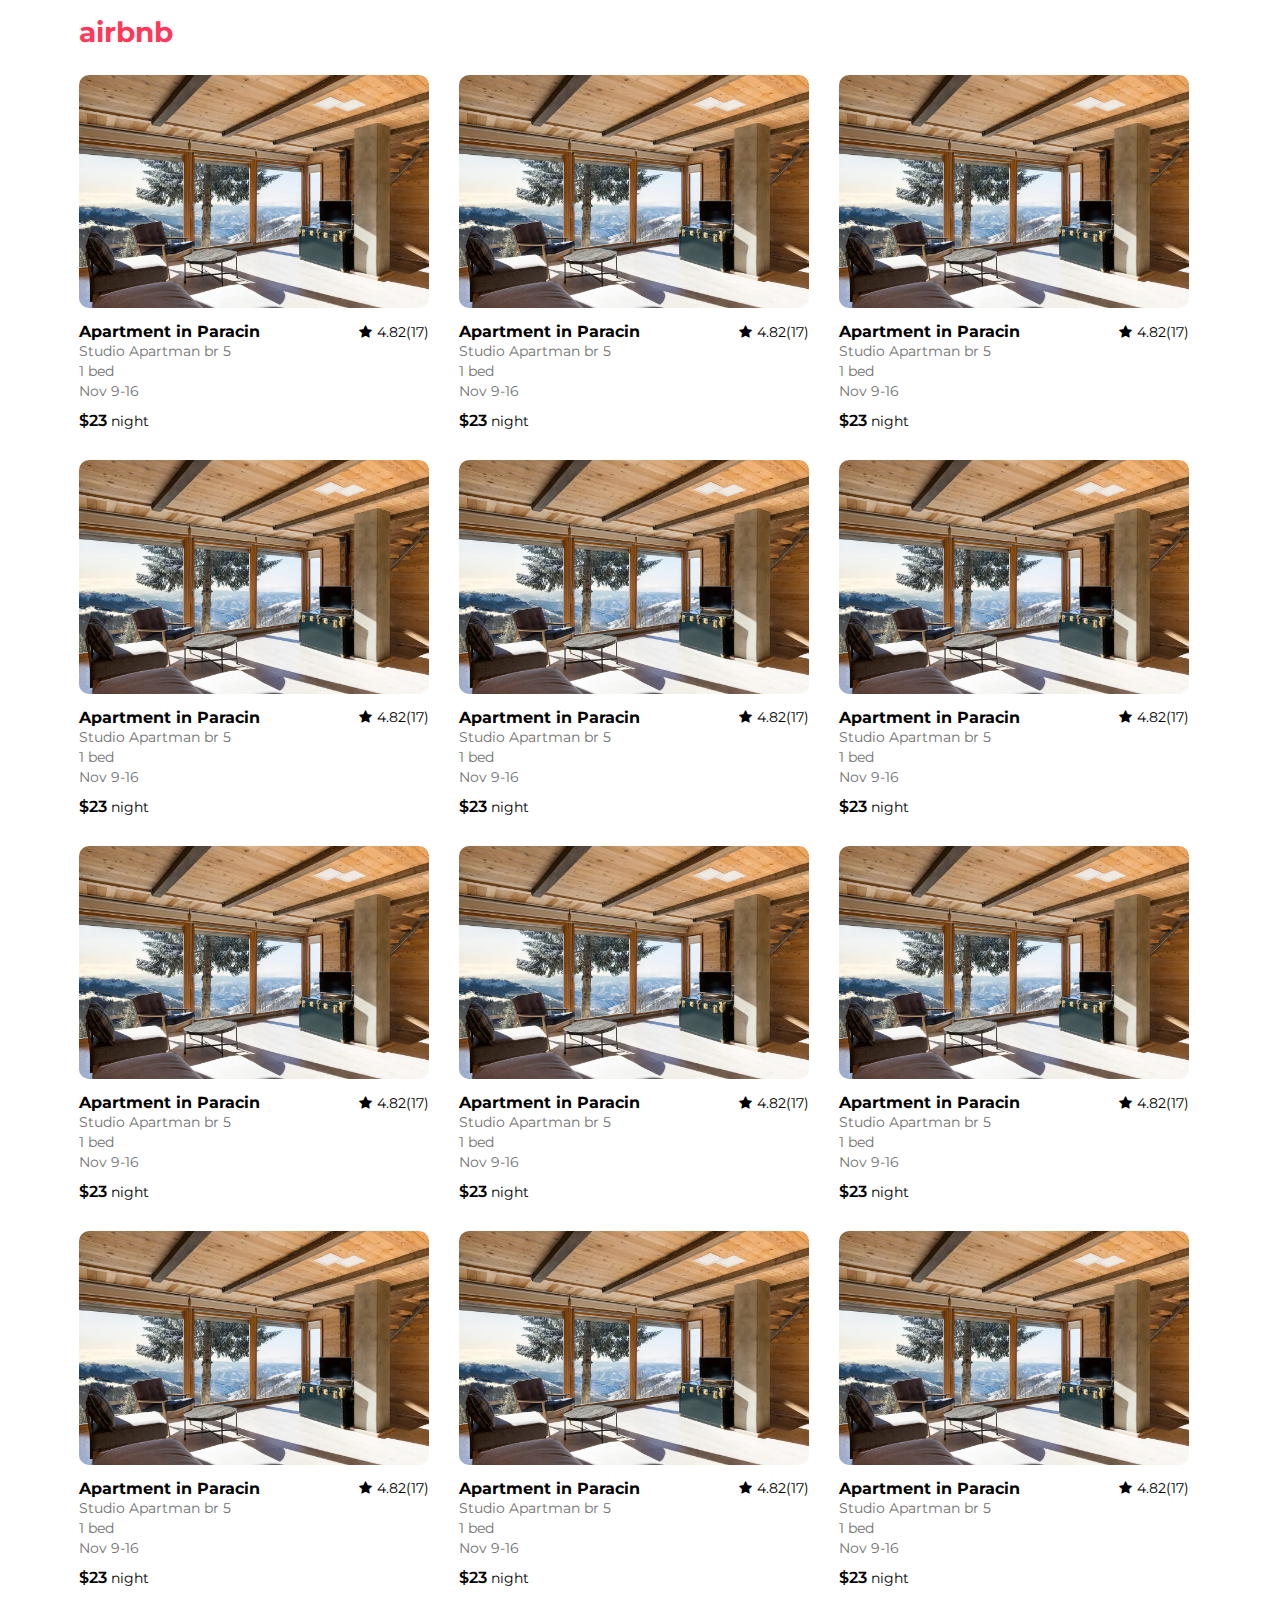
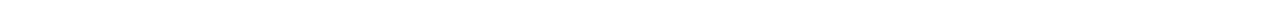
==== index.html @ a1fd3c62 "move to main folder" ====
<!DOCTYPE html>
<html lang="en">
  <head>
    <meta charset="UTF-8" />
    <meta http-equiv="X-UA-Compatible" content="IE=edge" />
    <meta name="viewport" content="width=device-width, initial-scale=1.0" />
    <link rel="stylesheet" href="css/style.css" />
    <link rel="preconnect" href="https://fonts.googleapis.com" />
    <link rel="preconnect" href="https://fonts.gstatic.com" crossorigin />
    <link
      href="https://fonts.googleapis.com/css2?family=Montserrat&display=swap"
      rel="stylesheet"
    />
    <link
      rel="icon"
      sizes="192x192"
      href="https://a0.muscache.com/airbnb/static/icons/android-icon-192x192-c0465f9f0380893768972a31a614b670.png"
    />
    <link rel="stylesheet" href="font-awesome/css/font-awesome.min.css" />
    <title>Airbnb | Nemanja Task#1</title>
  </head>
  <body>
    <header class="w-one-hundred">
      <div class="logo">
        <h1>airbnb</h1>
      </div>
    </header>
    <main>
      <div class="wrapper">
        <article class="home">
          <div class="home-photo w-one-hundred">
            <img class="app-img" src="img/img2.jpg" alt="" />
            <div class="superhost"></div>
            <div class="save-home"></div>
          </div>
          <div class="home-info w-one-hundred">
            <div class="home-name">
              <h2 class="home-heading">Apartment in Paracin</h2>
            </div>
            <div class="home-rating">
              <p><i class="fa fa-star rating-star"></i>4.82(17)</p>
            </div>
          </div>
          <div class="apartment-info">
            <div class="apartment-name">
              <p>Studio Apartman br 5</p>
            </div>
            <div class="bed-number">1 bed</div>
            <div class="date">Nov 9-16</div>
          </div>
          <div class="price"><span class="price-tag">$23</span> night</div>
        </article>

        <article class="home">
          <div class="home-photo w-one-hundred">
            <img class="app-img" src="img/img2.jpg" alt="" />
          </div>
          <div class="home-info w-one-hundred">
            <div class="home-name">
              <h2 class="home-heading">Apartment in Paracin</h2>
            </div>
            <div class="home-rating">
              <p><i class="fa fa-star rating-star"></i>4.82(17)</p>
            </div>
          </div>
          <div class="apartment-info">
            <div class="apartment-name">
              <p>Studio Apartman br 5</p>
            </div>
            <div class="bed-number">1 bed</div>
            <div class="date">Nov 9-16</div>
          </div>
          <div class="price"><span class="price-tag">$23</span> night</div>
        </article>

        <article class="home">
          <div class="home-photo w-one-hundred">
            <img class="app-img" src="img/img2.jpg" alt="" />
            <div class="superhost"></div>
            <div class="save-home"></div>
          </div>
          <div class="home-info w-one-hundred">
            <div class="home-name">
              <h2 class="home-heading">Apartment in Paracin</h2>
            </div>
            <div class="home-rating">
              <p><i class="fa fa-star rating-star"></i>4.82(17)</p>
            </div>
          </div>
          <div class="apartment-info">
            <div class="apartment-name">
              <p>Studio Apartman br 5</p>
            </div>
            <div class="bed-number">1 bed</div>
            <div class="date">Nov 9-16</div>
          </div>
          <div class="price"><span class="price-tag">$23</span> night</div>
        </article>

        <article class="home">
          <div class="home-photo w-one-hundred">
            <img class="app-img" src="img/img2.jpg" alt="" />
          </div>
          <div class="home-info w-one-hundred">
            <div class="home-name">
              <h2 class="home-heading">Apartment in Paracin</h2>
            </div>
            <div class="home-rating">
              <p><i class="fa fa-star rating-star"></i>4.82(17)</p>
            </div>
          </div>
          <div class="apartment-info">
            <div class="apartment-name">
              <p>Studio Apartman br 5</p>
            </div>
            <div class="bed-number">1 bed</div>
            <div class="date">Nov 9-16</div>
          </div>
          <div class="price"><span class="price-tag">$23</span> night</div>
        </article>

        <article class="home">
          <div class="home-photo w-one-hundred">
            <img class="app-img" src="img/img2.jpg" alt="" />
            <div class="superhost"></div>
            <div class="save-home"></div>
          </div>
          <div class="home-info w-one-hundred">
            <div class="home-name">
              <h2 class="home-heading">Apartment in Paracin</h2>
            </div>
            <div class="home-rating">
              <p><i class="fa fa-star rating-star"></i>4.82(17)</p>
            </div>
          </div>
          <div class="apartment-info">
            <div class="apartment-name">
              <p>Studio Apartman br 5</p>
            </div>
            <div class="bed-number">1 bed</div>
            <div class="date">Nov 9-16</div>
          </div>
          <div class="price"><span class="price-tag">$23</span> night</div>
        </article>

        <article class="home">
          <div class="home-photo w-one-hundred">
            <img class="app-img" src="img/img2.jpg" alt="" />
          </div>
          <div class="home-info w-one-hundred">
            <div class="home-name">
              <h2 class="home-heading">Apartment in Paracin</h2>
            </div>
            <div class="home-rating">
              <p><i class="fa fa-star rating-star"></i>4.82(17)</p>
            </div>
          </div>
          <div class="apartment-info">
            <div class="apartment-name">
              <p>Studio Apartman br 5</p>
            </div>
            <div class="bed-number">1 bed</div>
            <div class="date">Nov 9-16</div>
          </div>
          <div class="price"><span class="price-tag">$23</span> night</div>
        </article>

        <article class="home">
          <div class="home-photo w-one-hundred">
            <img class="app-img" src="img/img2.jpg" alt="" />
            <div class="superhost"></div>
            <div class="save-home"></div>
          </div>
          <div class="home-info w-one-hundred">
            <div class="home-name">
              <h2 class="home-heading">Apartment in Paracin</h2>
            </div>
            <div class="home-rating">
              <p><i class="fa fa-star rating-star"></i>4.82(17)</p>
            </div>
          </div>
          <div class="apartment-info">
            <div class="apartment-name">
              <p>Studio Apartman br 5</p>
            </div>
            <div class="bed-number">1 bed</div>
            <div class="date">Nov 9-16</div>
          </div>
          <div class="price"><span class="price-tag">$23</span> night</div>
        </article>

        <article class="home">
          <div class="home-photo w-one-hundred">
            <img class="app-img" src="img/img2.jpg" alt="" />
            <div class="superhost"></div>
            <div class="save-home"></div>
          </div>
          <div class="home-info w-one-hundred">
            <div class="home-name">
              <h2 class="home-heading">Apartment in Paracin</h2>
            </div>
            <div class="home-rating">
              <p><i class="fa fa-star rating-star"></i>4.82(17)</p>
            </div>
          </div>
          <div class="apartment-info">
            <div class="apartment-name">
              <p>Studio Apartman br 5</p>
            </div>
            <div class="bed-number">1 bed</div>
            <div class="date">Nov 9-16</div>
          </div>
          <div class="price"><span class="price-tag">$23</span> night</div>
        </article>

        <article class="home">
          <div class="home-photo w-one-hundred">
            <img class="app-img" src="img/img2.jpg" alt="" />
            <div class="superhost"></div>
            <div class="save-home"></div>
          </div>
          <div class="home-info w-one-hundred">
            <div class="home-name">
              <h2 class="home-heading">Apartment in Paracin</h2>
            </div>
            <div class="home-rating">
              <p><i class="fa fa-star rating-star"></i>4.82(17)</p>
            </div>
          </div>
          <div class="apartment-info">
            <div class="apartment-name">
              <p>Studio Apartman br 5</p>
            </div>
            <div class="bed-number">1 bed</div>
            <div class="date">Nov 9-16</div>
          </div>
          <div class="price"><span class="price-tag">$23</span> night</div>
        </article>

        <article class="home">
          <div class="home-photo w-one-hundred">
            <img class="app-img" src="img/img2.jpg" alt="" />
            <div class="superhost"></div>
            <div class="save-home"></div>
          </div>
          <div class="home-info w-one-hundred">
            <div class="home-name">
              <h2 class="home-heading">Apartment in Paracin</h2>
            </div>
            <div class="home-rating">
              <p><i class="fa fa-star rating-star"></i>4.82(17)</p>
            </div>
          </div>
          <div class="apartment-info">
            <div class="apartment-name">
              <p>Studio Apartman br 5</p>
            </div>
            <div class="bed-number">1 bed</div>
            <div class="date">Nov 9-16</div>
          </div>
          <div class="price"><span class="price-tag">$23</span> night</div>
        </article>

        <article class="home">
          <div class="home-photo w-one-hundred">
            <img class="app-img" src="img/img2.jpg" alt="" />
            <div class="superhost"></div>
            <div class="save-home"></div>
          </div>
          <div class="home-info w-one-hundred">
            <div class="home-name">
              <h2 class="home-heading">Apartment in Paracin</h2>
            </div>
            <div class="home-rating">
              <p><i class="fa fa-star rating-star"></i>4.82(17)</p>
            </div>
          </div>
          <div class="apartment-info">
            <div class="apartment-name">
              <p>Studio Apartman br 5</p>
            </div>
            <div class="bed-number">1 bed</div>
            <div class="date">Nov 9-16</div>
          </div>
          <div class="price"><span class="price-tag">$23</span> night</div>
        </article>

        <article class="home">
          <div class="home-photo w-one-hundred">
            <img class="app-img" src="img/img2.jpg" alt="" />
            <div class="superhost"></div>
            <div class="save-home"></div>
          </div>
          <div class="home-info w-one-hundred">
            <div class="home-name">
              <h2 class="home-heading">Apartment in Paracin</h2>
            </div>
            <div class="home-rating">
              <p><i class="fa fa-star rating-star"></i>4.82(17)</p>
            </div>
          </div>
          <div class="apartment-info">
            <div class="apartment-name">
              <p>Studio Apartman br 5</p>
            </div>
            <div class="bed-number">1 bed</div>
            <div class="date">Nov 9-16</div>
          </div>
          <div class="price"><span class="price-tag">$23</span> night</div>
        </article>
      </div>
    </main>
  </body>
</html>
---- css/style.css ----
* {
  box-sizing: border-box;
  margin: 0;
  padding: 0;
}

html {
  font-family: "Montserrat", sans-serif;
  font-size: 14px;
}

.w-one-hundred {
  width: 100%;
}

/* MOBILE FIRST */

header {
  height: 60px;
}

.wrapper {
  display: flex;
  flex-wrap: wrap;
  width: 95%;
  margin: 0 auto;
}

.logo {
  width: 95%;
  margin: 0 auto;
  padding: 15px;
  color: #ff385c;
}

.home {
  width: 100%;
  padding: 15px;
}

.home-photo .app-img {
  width: 100%;
  height: auto;
  border-radius: 10px;
}

.home-info {
  margin-top: 10px;
  display: flex;
  justify-content: space-between;
}

.home-info .home-name .home-heading {
  font-size: 14px;
}

.home-info .home-rating .rating-star {
  margin-right: 5px;
}

.apartment-info {
  color: #717171;
  line-height: 20px;
}

.price {
  margin-top: 10px;
}

.price .price-tag {
  font-size: 16px;
  font-weight: 600;
}

/* MEDIA 550 */

@media screen and (min-width: 550px) {
  .home {
    width: 50%;
  }

  .home-photo .app-img {
    width: 100%;
    height: auto;
  }
}

/* MEDIA 992 */

@media screen and (min-width: 992px) {
  .wrapper {
    width: 90%;
  }

  .logo {
    width: 90%;
    margin: 0 auto;
  }

  .home {
    width: 33%;
  }
  .home-photo .app-img {
    width: 100%;
    height: auto;
  }

  .home-info {
    display: flex;
    justify-content: space-between;
    align-items: center;
  }

  .home-info .home-name .home-heading {
    font-size: 16px;
  }
}

/* MEDIA 1500 */

@media screen and (min-width: 1500px) {
  .wrapper {
    width: 90%;
  }
  .logo {
    width: 90%;
  }
  .home {
    width: 25%;
  }
  .home-photo .app-img {
    width: 100%;
    height: auto;
  }
}
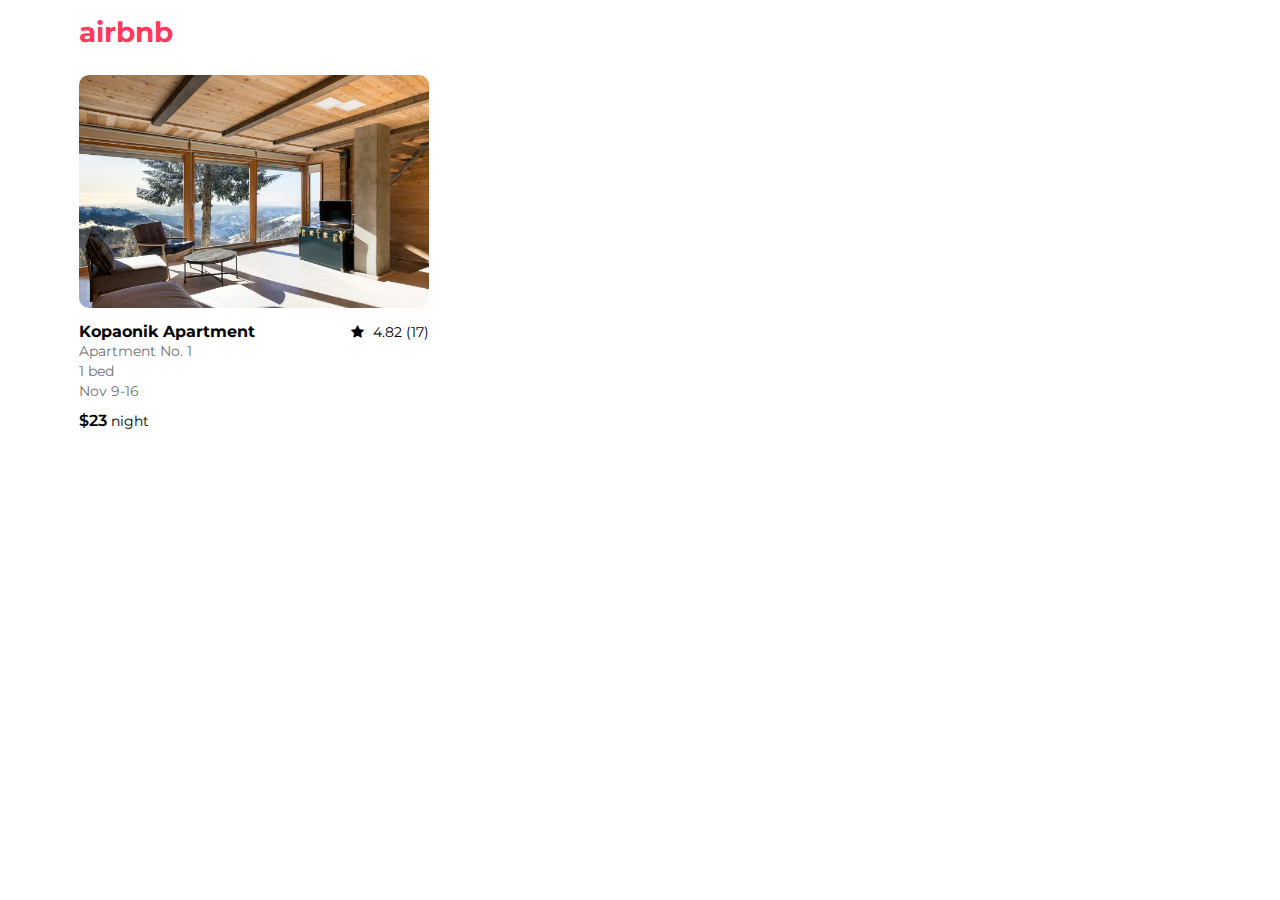
==== commit 54686f69: "dynamic html from JS" ====
--- a/index.html
+++ b/index.html
@@ -27,288 +27,291 @@
     </header>
     <main>
       <div class="wrapper">
-        <article class="home">
-          <div class="home-photo w-one-hundred">
-            <img class="app-img" src="img/img2.jpg" alt="" />
-            <div class="superhost"></div>
-            <div class="save-home"></div>
-          </div>
-          <div class="home-info w-one-hundred">
-            <div class="home-name">
-              <h2 class="home-heading">Apartment in Paracin</h2>
-            </div>
-            <div class="home-rating">
-              <p><i class="fa fa-star rating-star"></i>4.82(17)</p>
-            </div>
-          </div>
-          <div class="apartment-info">
-            <div class="apartment-name">
-              <p>Studio Apartman br 5</p>
-            </div>
-            <div class="bed-number">1 bed</div>
-            <div class="date">Nov 9-16</div>
-          </div>
-          <div class="price"><span class="price-tag">$23</span> night</div>
-        </article>
-
-        <article class="home">
-          <div class="home-photo w-one-hundred">
-            <img class="app-img" src="img/img2.jpg" alt="" />
-          </div>
-          <div class="home-info w-one-hundred">
-            <div class="home-name">
-              <h2 class="home-heading">Apartment in Paracin</h2>
-            </div>
-            <div class="home-rating">
-              <p><i class="fa fa-star rating-star"></i>4.82(17)</p>
-            </div>
-          </div>
-          <div class="apartment-info">
-            <div class="apartment-name">
-              <p>Studio Apartman br 5</p>
-            </div>
-            <div class="bed-number">1 bed</div>
-            <div class="date">Nov 9-16</div>
-          </div>
-          <div class="price"><span class="price-tag">$23</span> night</div>
-        </article>
-
-        <article class="home">
-          <div class="home-photo w-one-hundred">
-            <img class="app-img" src="img/img2.jpg" alt="" />
-            <div class="superhost"></div>
-            <div class="save-home"></div>
-          </div>
-          <div class="home-info w-one-hundred">
-            <div class="home-name">
-              <h2 class="home-heading">Apartment in Paracin</h2>
-            </div>
-            <div class="home-rating">
-              <p><i class="fa fa-star rating-star"></i>4.82(17)</p>
-            </div>
-          </div>
-          <div class="apartment-info">
-            <div class="apartment-name">
-              <p>Studio Apartman br 5</p>
-            </div>
-            <div class="bed-number">1 bed</div>
-            <div class="date">Nov 9-16</div>
-          </div>
-          <div class="price"><span class="price-tag">$23</span> night</div>
-        </article>
-
-        <article class="home">
-          <div class="home-photo w-one-hundred">
-            <img class="app-img" src="img/img2.jpg" alt="" />
-          </div>
-          <div class="home-info w-one-hundred">
-            <div class="home-name">
-              <h2 class="home-heading">Apartment in Paracin</h2>
-            </div>
-            <div class="home-rating">
-              <p><i class="fa fa-star rating-star"></i>4.82(17)</p>
-            </div>
-          </div>
-          <div class="apartment-info">
-            <div class="apartment-name">
-              <p>Studio Apartman br 5</p>
-            </div>
-            <div class="bed-number">1 bed</div>
-            <div class="date">Nov 9-16</div>
-          </div>
-          <div class="price"><span class="price-tag">$23</span> night</div>
-        </article>
-
-        <article class="home">
-          <div class="home-photo w-one-hundred">
-            <img class="app-img" src="img/img2.jpg" alt="" />
-            <div class="superhost"></div>
-            <div class="save-home"></div>
-          </div>
-          <div class="home-info w-one-hundred">
-            <div class="home-name">
-              <h2 class="home-heading">Apartment in Paracin</h2>
-            </div>
-            <div class="home-rating">
-              <p><i class="fa fa-star rating-star"></i>4.82(17)</p>
-            </div>
-          </div>
-          <div class="apartment-info">
-            <div class="apartment-name">
-              <p>Studio Apartman br 5</p>
-            </div>
-            <div class="bed-number">1 bed</div>
-            <div class="date">Nov 9-16</div>
-          </div>
-          <div class="price"><span class="price-tag">$23</span> night</div>
-        </article>
-
-        <article class="home">
-          <div class="home-photo w-one-hundred">
-            <img class="app-img" src="img/img2.jpg" alt="" />
-          </div>
-          <div class="home-info w-one-hundred">
-            <div class="home-name">
-              <h2 class="home-heading">Apartment in Paracin</h2>
-            </div>
-            <div class="home-rating">
-              <p><i class="fa fa-star rating-star"></i>4.82(17)</p>
-            </div>
-          </div>
-          <div class="apartment-info">
-            <div class="apartment-name">
-              <p>Studio Apartman br 5</p>
-            </div>
-            <div class="bed-number">1 bed</div>
-            <div class="date">Nov 9-16</div>
-          </div>
-          <div class="price"><span class="price-tag">$23</span> night</div>
-        </article>
-
-        <article class="home">
-          <div class="home-photo w-one-hundred">
-            <img class="app-img" src="img/img2.jpg" alt="" />
-            <div class="superhost"></div>
-            <div class="save-home"></div>
-          </div>
-          <div class="home-info w-one-hundred">
-            <div class="home-name">
-              <h2 class="home-heading">Apartment in Paracin</h2>
-            </div>
-            <div class="home-rating">
-              <p><i class="fa fa-star rating-star"></i>4.82(17)</p>
-            </div>
-          </div>
-          <div class="apartment-info">
-            <div class="apartment-name">
-              <p>Studio Apartman br 5</p>
-            </div>
-            <div class="bed-number">1 bed</div>
-            <div class="date">Nov 9-16</div>
-          </div>
-          <div class="price"><span class="price-tag">$23</span> night</div>
-        </article>
-
-        <article class="home">
-          <div class="home-photo w-one-hundred">
-            <img class="app-img" src="img/img2.jpg" alt="" />
-            <div class="superhost"></div>
-            <div class="save-home"></div>
-          </div>
-          <div class="home-info w-one-hundred">
-            <div class="home-name">
-              <h2 class="home-heading">Apartment in Paracin</h2>
-            </div>
-            <div class="home-rating">
-              <p><i class="fa fa-star rating-star"></i>4.82(17)</p>
-            </div>
-          </div>
-          <div class="apartment-info">
-            <div class="apartment-name">
-              <p>Studio Apartman br 5</p>
-            </div>
-            <div class="bed-number">1 bed</div>
-            <div class="date">Nov 9-16</div>
-          </div>
-          <div class="price"><span class="price-tag">$23</span> night</div>
-        </article>
-
-        <article class="home">
-          <div class="home-photo w-one-hundred">
-            <img class="app-img" src="img/img2.jpg" alt="" />
-            <div class="superhost"></div>
-            <div class="save-home"></div>
-          </div>
-          <div class="home-info w-one-hundred">
-            <div class="home-name">
-              <h2 class="home-heading">Apartment in Paracin</h2>
-            </div>
-            <div class="home-rating">
-              <p><i class="fa fa-star rating-star"></i>4.82(17)</p>
-            </div>
-          </div>
-          <div class="apartment-info">
-            <div class="apartment-name">
-              <p>Studio Apartman br 5</p>
-            </div>
-            <div class="bed-number">1 bed</div>
-            <div class="date">Nov 9-16</div>
-          </div>
-          <div class="price"><span class="price-tag">$23</span> night</div>
-        </article>
-
-        <article class="home">
-          <div class="home-photo w-one-hundred">
-            <img class="app-img" src="img/img2.jpg" alt="" />
-            <div class="superhost"></div>
-            <div class="save-home"></div>
-          </div>
-          <div class="home-info w-one-hundred">
-            <div class="home-name">
-              <h2 class="home-heading">Apartment in Paracin</h2>
-            </div>
-            <div class="home-rating">
-              <p><i class="fa fa-star rating-star"></i>4.82(17)</p>
-            </div>
-          </div>
-          <div class="apartment-info">
-            <div class="apartment-name">
-              <p>Studio Apartman br 5</p>
-            </div>
-            <div class="bed-number">1 bed</div>
-            <div class="date">Nov 9-16</div>
-          </div>
-          <div class="price"><span class="price-tag">$23</span> night</div>
-        </article>
-
-        <article class="home">
-          <div class="home-photo w-one-hundred">
-            <img class="app-img" src="img/img2.jpg" alt="" />
-            <div class="superhost"></div>
-            <div class="save-home"></div>
-          </div>
-          <div class="home-info w-one-hundred">
-            <div class="home-name">
-              <h2 class="home-heading">Apartment in Paracin</h2>
-            </div>
-            <div class="home-rating">
-              <p><i class="fa fa-star rating-star"></i>4.82(17)</p>
-            </div>
-          </div>
-          <div class="apartment-info">
-            <div class="apartment-name">
-              <p>Studio Apartman br 5</p>
-            </div>
-            <div class="bed-number">1 bed</div>
-            <div class="date">Nov 9-16</div>
-          </div>
-          <div class="price"><span class="price-tag">$23</span> night</div>
-        </article>
-
-        <article class="home">
-          <div class="home-photo w-one-hundred">
-            <img class="app-img" src="img/img2.jpg" alt="" />
-            <div class="superhost"></div>
-            <div class="save-home"></div>
-          </div>
-          <div class="home-info w-one-hundred">
-            <div class="home-name">
-              <h2 class="home-heading">Apartment in Paracin</h2>
-            </div>
-            <div class="home-rating">
-              <p><i class="fa fa-star rating-star"></i>4.82(17)</p>
-            </div>
-          </div>
-          <div class="apartment-info">
-            <div class="apartment-name">
-              <p>Studio Apartman br 5</p>
-            </div>
-            <div class="bed-number">1 bed</div>
-            <div class="date">Nov 9-16</div>
-          </div>
-          <div class="price"><span class="price-tag">$23</span> night</div>
-        </article>
+        <!-- <article class="home">
+          <div class="home-photo w-one-hundred">
+            <img class="app-img" src="img/img2.jpg" alt="" />
+            <div class="superhost"></div>
+            <div class="save-home"></div>
+          </div>
+          <div class="home-info w-one-hundred">
+            <div class="home-name">
+              <h2 class="home-heading">Apartment in Paracin</h2>
+            </div>
+            <div class="home-rating">
+              <p><i class="fa fa-star rating-star"></i>4.82(17)</p>
+            </div>
+          </div>
+          <div class="apartment-info">
+            <div class="apartment-name">
+              <p>Studio Apartman br 5</p>
+            </div>
+            <div class="bed-number">1 bed</div>
+            <div class="date">Nov 9-16</div>
+          </div>
+          <div class="price">
+            <span class="price-tag">$23</span> night
+          </div>
+        </article> -->
+
+        <!-- <article class="home">
+          <div class="home-photo w-one-hundred">
+            <img class="app-img" src="img/img2.jpg" alt="" />
+          </div>
+          <div class="home-info w-one-hundred">
+            <div class="home-name">
+              <h2 class="home-heading">Apartment in Paracin</h2>
+            </div>
+            <div class="home-rating">
+              <p><i class="fa fa-star rating-star"></i>4.82(17)</p>
+            </div>
+          </div>
+          <div class="apartment-info">
+            <div class="apartment-name">
+              <p>Studio Apartman br 5</p>
+            </div>
+            <div class="bed-number">1 bed</div>
+            <div class="date">Nov 9-16</div>
+          </div>
+          <div class="price"><span class="price-tag">$23</span> night</div>
+        </article> -->
+
+        <!-- <article class="home">
+          <div class="home-photo w-one-hundred">
+            <img class="app-img" src="img/img2.jpg" alt="" />
+            <div class="superhost"></div>
+            <div class="save-home"></div>
+          </div>
+          <div class="home-info w-one-hundred">
+            <div class="home-name">
+              <h2 class="home-heading">Apartment in Paracin</h2>
+            </div>
+            <div class="home-rating">
+              <p><i class="fa fa-star rating-star"></i>4.82(17)</p>
+            </div>
+          </div>
+          <div class="apartment-info">
+            <div class="apartment-name">
+              <p>Studio Apartman br 5</p>
+            </div>
+            <div class="bed-number">1 bed</div>
+            <div class="date">Nov 9-16</div>
+          </div>
+          <div class="price"><span class="price-tag">$23</span> night</div>
+        </article>
+
+        <article class="home">
+          <div class="home-photo w-one-hundred">
+            <img class="app-img" src="img/img2.jpg" alt="" />
+          </div>
+          <div class="home-info w-one-hundred">
+            <div class="home-name">
+              <h2 class="home-heading">Apartment in Paracin</h2>
+            </div>
+            <div class="home-rating">
+              <p><i class="fa fa-star rating-star"></i>4.82(17)</p>
+            </div>
+          </div>
+          <div class="apartment-info">
+            <div class="apartment-name">
+              <p>Studio Apartman br 5</p>
+            </div>
+            <div class="bed-number">1 bed</div>
+            <div class="date">Nov 9-16</div>
+          </div>
+          <div class="price"><span class="price-tag">$23</span> night</div>
+        </article>
+
+        <article class="home">
+          <div class="home-photo w-one-hundred">
+            <img class="app-img" src="img/img2.jpg" alt="" />
+            <div class="superhost"></div>
+            <div class="save-home"></div>
+          </div>
+          <div class="home-info w-one-hundred">
+            <div class="home-name">
+              <h2 class="home-heading">Apartment in Paracin</h2>
+            </div>
+            <div class="home-rating">
+              <p><i class="fa fa-star rating-star"></i>4.82(17)</p>
+            </div>
+          </div>
+          <div class="apartment-info">
+            <div class="apartment-name">
+              <p>Studio Apartman br 5</p>
+            </div>
+            <div class="bed-number">1 bed</div>
+            <div class="date">Nov 9-16</div>
+          </div>
+          <div class="price"><span class="price-tag">$23</span> night</div>
+        </article>
+
+        <article class="home">
+          <div class="home-photo w-one-hundred">
+            <img class="app-img" src="img/img2.jpg" alt="" />
+          </div>
+          <div class="home-info w-one-hundred">
+            <div class="home-name">
+              <h2 class="home-heading">Apartment in Paracin</h2>
+            </div>
+            <div class="home-rating">
+              <p><i class="fa fa-star rating-star"></i>4.82(17)</p>
+            </div>
+          </div>
+          <div class="apartment-info">
+            <div class="apartment-name">
+              <p>Studio Apartman br 5</p>
+            </div>
+            <div class="bed-number">1 bed</div>
+            <div class="date">Nov 9-16</div>
+          </div>
+          <div class="price"><span class="price-tag">$23</span> night</div>
+        </article>
+
+        <article class="home">
+          <div class="home-photo w-one-hundred">
+            <img class="app-img" src="img/img2.jpg" alt="" />
+            <div class="superhost"></div>
+            <div class="save-home"></div>
+          </div>
+          <div class="home-info w-one-hundred">
+            <div class="home-name">
+              <h2 class="home-heading">Apartment in Paracin</h2>
+            </div>
+            <div class="home-rating">
+              <p><i class="fa fa-star rating-star"></i>4.82(17)</p>
+            </div>
+          </div>
+          <div class="apartment-info">
+            <div class="apartment-name">
+              <p>Studio Apartman br 5</p>
+            </div>
+            <div class="bed-number">1 bed</div>
+            <div class="date">Nov 9-16</div>
+          </div>
+          <div class="price"><span class="price-tag">$23</span> night</div>
+        </article>
+
+        <article class="home">
+          <div class="home-photo w-one-hundred">
+            <img class="app-img" src="img/img2.jpg" alt="" />
+            <div class="superhost"></div>
+            <div class="save-home"></div>
+          </div>
+          <div class="home-info w-one-hundred">
+            <div class="home-name">
+              <h2 class="home-heading">Apartment in Paracin</h2>
+            </div>
+            <div class="home-rating">
+              <p><i class="fa fa-star rating-star"></i>4.82(17)</p>
+            </div>
+          </div>
+          <div class="apartment-info">
+            <div class="apartment-name">
+              <p>Studio Apartman br 5</p>
+            </div>
+            <div class="bed-number">1 bed</div>
+            <div class="date">Nov 9-16</div>
+          </div>
+          <div class="price"><span class="price-tag">$23</span> night</div>
+        </article>
+
+        <article class="home">
+          <div class="home-photo w-one-hundred">
+            <img class="app-img" src="img/img2.jpg" alt="" />
+            <div class="superhost"></div>
+            <div class="save-home"></div>
+          </div>
+          <div class="home-info w-one-hundred">
+            <div class="home-name">
+              <h2 class="home-heading">Apartment in Paracin</h2>
+            </div>
+            <div class="home-rating">
+              <p><i class="fa fa-star rating-star"></i>4.82(17)</p>
+            </div>
+          </div>
+          <div class="apartment-info">
+            <div class="apartment-name">
+              <p>Studio Apartman br 5</p>
+            </div>
+            <div class="bed-number">1 bed</div>
+            <div class="date">Nov 9-16</div>
+          </div>
+          <div class="price"><span class="price-tag">$23</span> night</div>
+        </article>
+
+        <article class="home">
+          <div class="home-photo w-one-hundred">
+            <img class="app-img" src="img/img2.jpg" alt="" />
+            <div class="superhost"></div>
+            <div class="save-home"></div>
+          </div>
+          <div class="home-info w-one-hundred">
+            <div class="home-name">
+              <h2 class="home-heading">Apartment in Paracin</h2>
+            </div>
+            <div class="home-rating">
+              <p><i class="fa fa-star rating-star"></i>4.82(17)</p>
+            </div>
+          </div>
+          <div class="apartment-info">
+            <div class="apartment-name">
+              <p>Studio Apartman br 5</p>
+            </div>
+            <div class="bed-number">1 bed</div>
+            <div class="date">Nov 9-16</div>
+          </div>
+          <div class="price"><span class="price-tag">$23</span> night</div>
+        </article>
+
+        <article class="home">
+          <div class="home-photo w-one-hundred">
+            <img class="app-img" src="img/img2.jpg" alt="" />
+            <div class="superhost"></div>
+            <div class="save-home"></div>
+          </div>
+          <div class="home-info w-one-hundred">
+            <div class="home-name">
+              <h2 class="home-heading">Apartment in Paracin</h2>
+            </div>
+            <div class="home-rating">
+              <p><i class="fa fa-star rating-star"></i>4.82(17)</p>
+            </div>
+          </div>
+          <div class="apartment-info">
+            <div class="apartment-name">
+              <p>Studio Apartman br 5</p>
+            </div>
+            <div class="bed-number">1 bed</div>
+            <div class="date">Nov 9-16</div>
+          </div>
+          <div class="price"><span class="price-tag">$23</span> night</div>
+        </article>
+
+        <article class="home">
+          <div class="home-photo w-one-hundred">
+            <img class="app-img" src="img/img2.jpg" alt="" />
+            <div class="superhost"></div>
+            <div class="save-home"></div>
+          </div>
+          <div class="home-info w-one-hundred">
+            <div class="home-name">
+              <h2 class="home-heading">Apartment in Paracin</h2>
+            </div>
+            <div class="home-rating">
+              <p><i class="fa fa-star rating-star"></i>4.82(17)</p>
+            </div>
+          </div>
+          <div class="apartment-info">
+            <div class="apartment-name">
+              <p>Studio Apartman br 5</p>
+            </div>
+            <div class="bed-number">1 bed</div>
+            <div class="date">Nov 9-16</div>
+          </div>
+          <div class="price"><span class="price-tag">$23</span> night</div>
+        </article> -->
       </div>
     </main>
+    <script src="js/main.js"></script>
   </body>
 </html>
